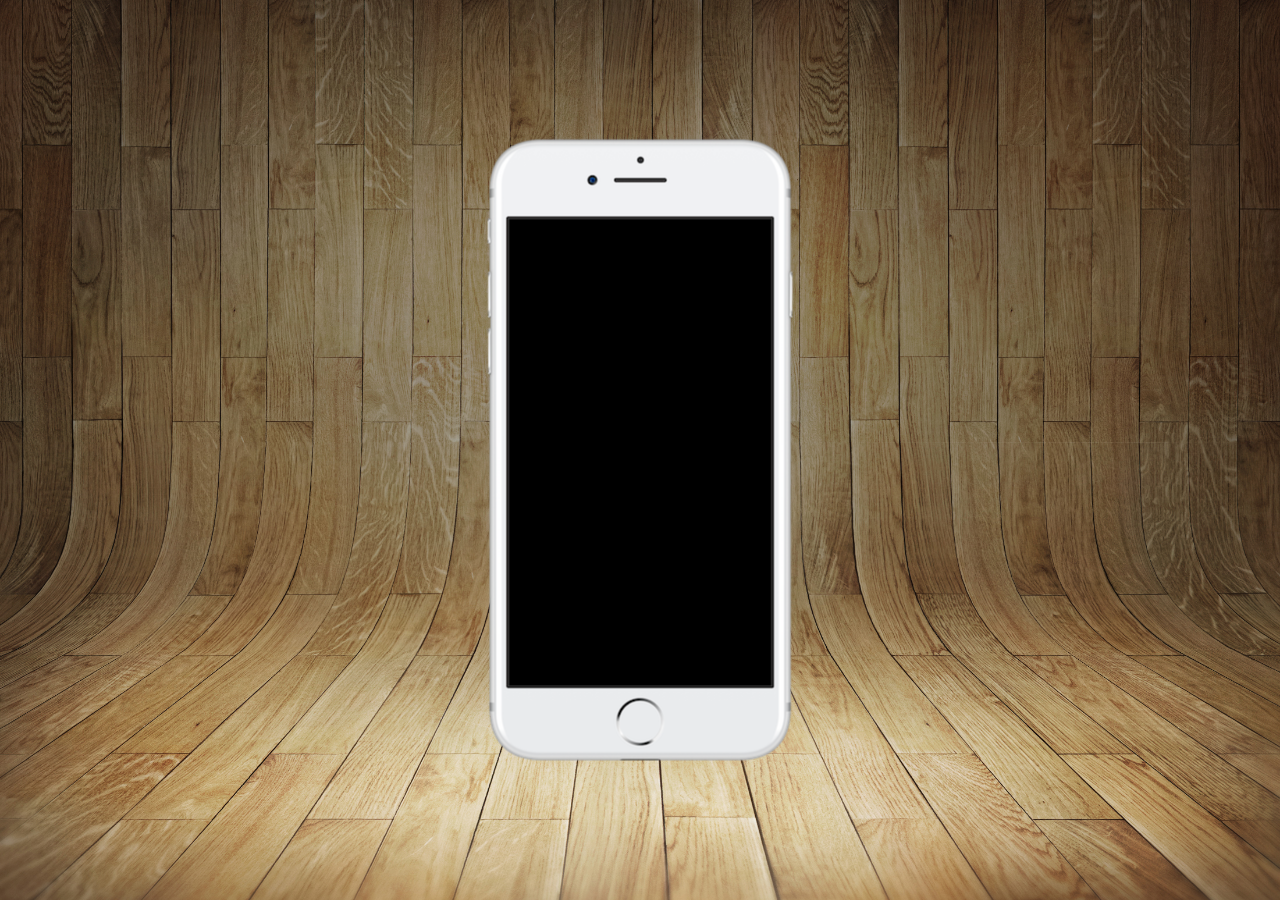
==== index.html @ af4c6a0a "project redes socias" ====
<!DOCTYPE html>
<html lang="pt-br">
<head>
    <meta charset="UTF-8">
    <meta name="viewport" content="width=device-width, initial-scale=1.0">
    <link rel="shortcut icon" href="favicom/favicon.ico" type="image/x-icon">
    <title>Minhas Redes Sociais</title>
    <link rel="stylesheet" href="estilos/style.css">
</head>
<body>
    <main>
        <section id="telefone">


        </section>
        <section id="redes-sociais">


        </section>
    </main>
    
</body>
</html>
---- estilos/style.css ----
@charset "UTF-8";

* {
    margin: 0px;
    padding: 0px;
    font-family: Arial, Helvetica, sans-serif;
}

html, body {
    height: 100vh;
    width: 100vw;
    background-color: black;
}

body {
    background: url(../imagens/fundo-madeira.jpg) no-repeat top center;
    background-size: cover;
    background-attachment: fixed;
}

main {
    position: relative;
    height: 100vh;
}

section#telefone {
    position: absolute;
    top: 50%;
    left: 50%;
    transform: translate(-50%, -50%);
    
    height: 627px;
    width: 311px;
    background: url(../imagens/frame-iphone.png) no-repeat;
   
}
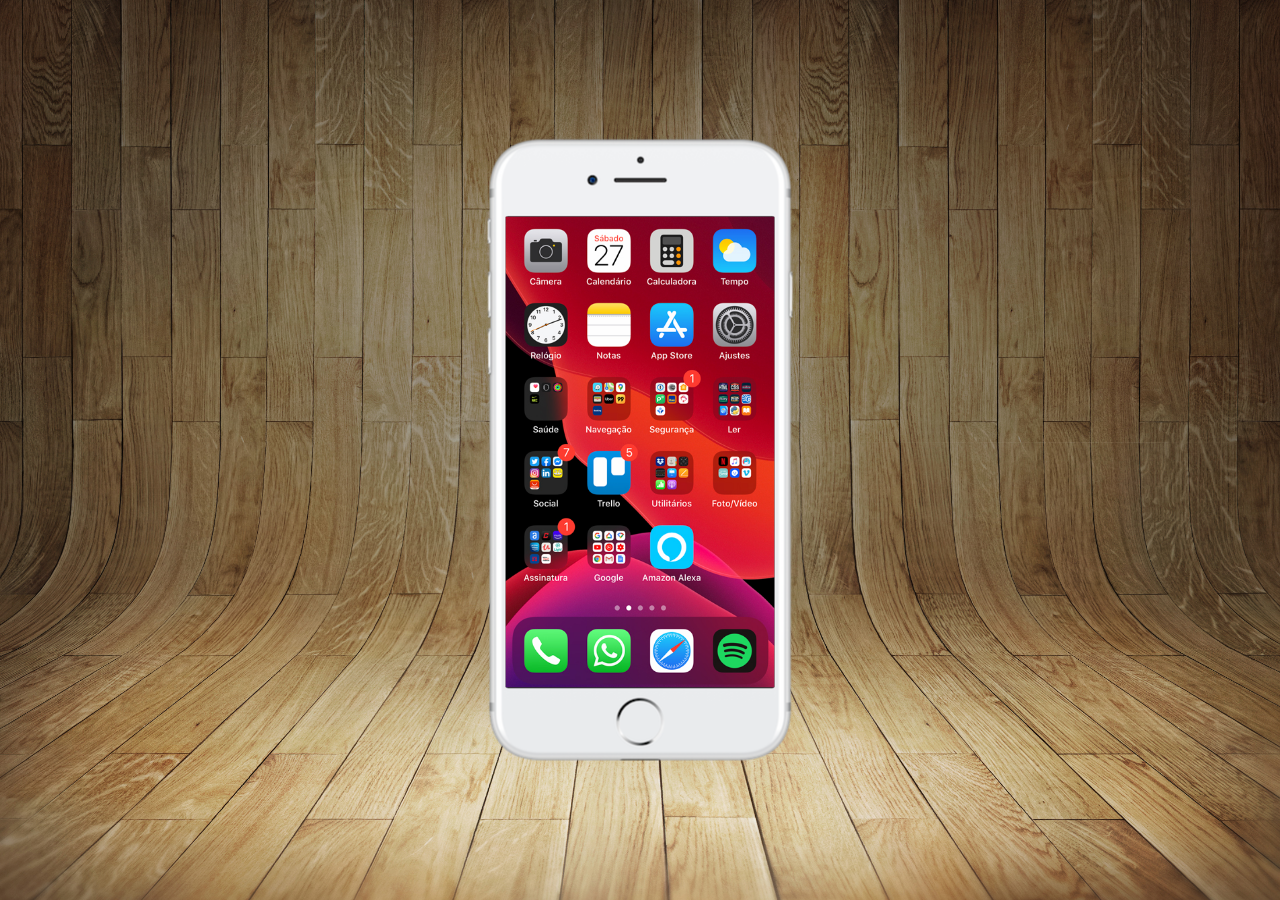
==== commit 0de208d3: "criei a tela home" ====
--- a/index.html
+++ b/index.html
@@ -10,7 +10,7 @@
 <body>
     <main>
         <section id="telefone">
-
+            <iframe src="home.html" name="tela" id="tela" frameborder="0"></iframe>
 
         </section>
         <section id="redes-sociais">
--- a/estilos/style.css
+++ b/estilos/style.css
@@ -11,18 +11,15 @@
     width: 100vw;
     background-color: black;
 }
-
 body {
     background: url(../imagens/fundo-madeira.jpg) no-repeat top center;
     background-size: cover;
     background-attachment: fixed;
 }
-
 main {
     position: relative;
     height: 100vh;
 }
-
 section#telefone {
     position: absolute;
     top: 50%;
@@ -32,5 +29,12 @@
     height: 627px;
     width: 311px;
     background: url(../imagens/frame-iphone.png) no-repeat;
-   
-}+   }
+   iframe#tela {
+    position: relative;
+    top: 80px;
+    left: 21px;
+    width: 269px;
+    height: 471px;
+    
+   }
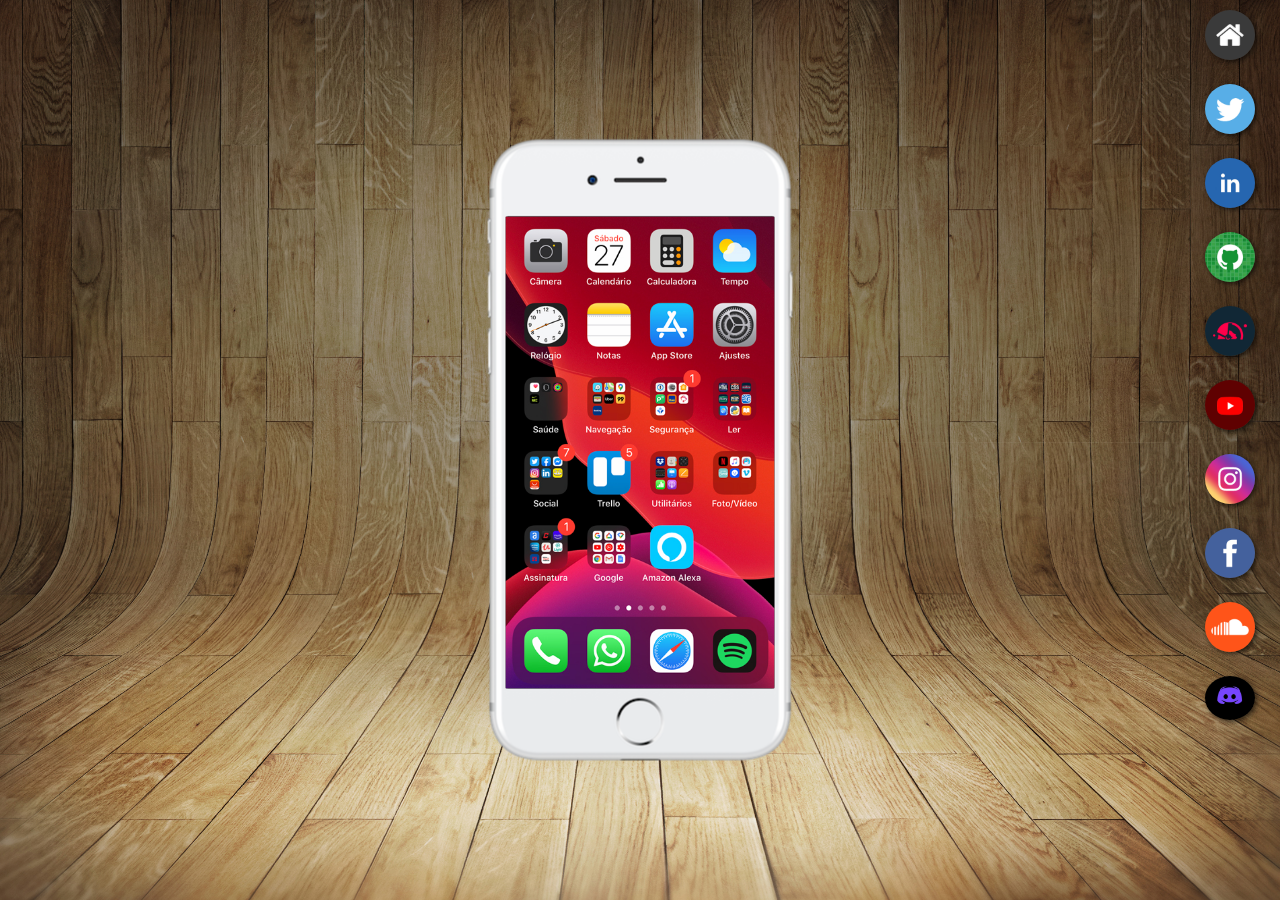
==== commit 22848080: "criei botões na lateral" ====
--- a/index.html
+++ b/index.html
@@ -10,11 +10,31 @@
 <body>
     <main>
         <section id="telefone">
-            <iframe src="home.html" name="tela" id="tela" frameborder="0"></iframe>
+            <iframe src="home.html" name="tela" id="tela" frameborder="0">
+                [Seu navegador não é compatível com isso!]
+            </iframe>
 
         </section>
         <section id="redes-sociais">
+            <a href="#" target="tela"><img src="imagens/logo-home.jpg" alt="home"></a><br>
 
+            <a href="#" target="tela"><img src="imagens/twitter.jpg" alt="twitter"></a><br>
+
+            <a href="#" target="tela"><img src="imagens/linkedin.jpg" alt="linkedin"></a><br>
+
+            <a href="#" target="tela"><img src="imagens/github.jpg" alt="github"></a><br>
+
+            <a href="#" target="tela"><img src="imagens/estudonauta.jpg" alt="estudonauta"></a><br>
+
+            <a href="#" target="tela"><img src="imagens/youtube.jpg" alt="youtube"></a><br>
+
+            <a href="#" target="tela"><img src="imagens/instagram.jpg" alt="instagram"></a><br>
+
+            <a href="#" target="tela"><img src="imagens/facebook.jpg" alt="facebook"></a><br>
+
+            <a href="#" target="tela"><img src="imagens/soundcloud.png" alt="soundcloud"></a><br>
+
+            <a href="#" target="tela"><img src="imagens/discord.jpg" alt="discord"></a><br>
 
         </section>
     </main>
--- a/estilos/style.css
+++ b/estilos/style.css
@@ -32,9 +32,26 @@
    }
    iframe#tela {
     position: relative;
+
     top: 80px;
     left: 21px;
     width: 269px;
-    height: 471px;
-    
+    height: 472px;
    }
+   section#redes-sociais {
+    text-align: right;
+    margin-right: 15px;
+   }
+   section#redes-sociais img {
+    width: 50px;
+    margin: 10px;
+    border-radius: 50%;
+    box-shadow: 2px 2px 5px rgba(0, 0, 0, 0.607);
+    box-sizing: border-box;
+   }
+   section#redes-sociais img:hover {
+    border: 2px solid rgba(255, 255, 255, 0.673);
+    transform: translate(-3px, -3px);
+    box-shadow: 5px 5px 10 px rgba(0, 0, 0, 0.599);
+    transition: transform .2s, border ;
+   }
